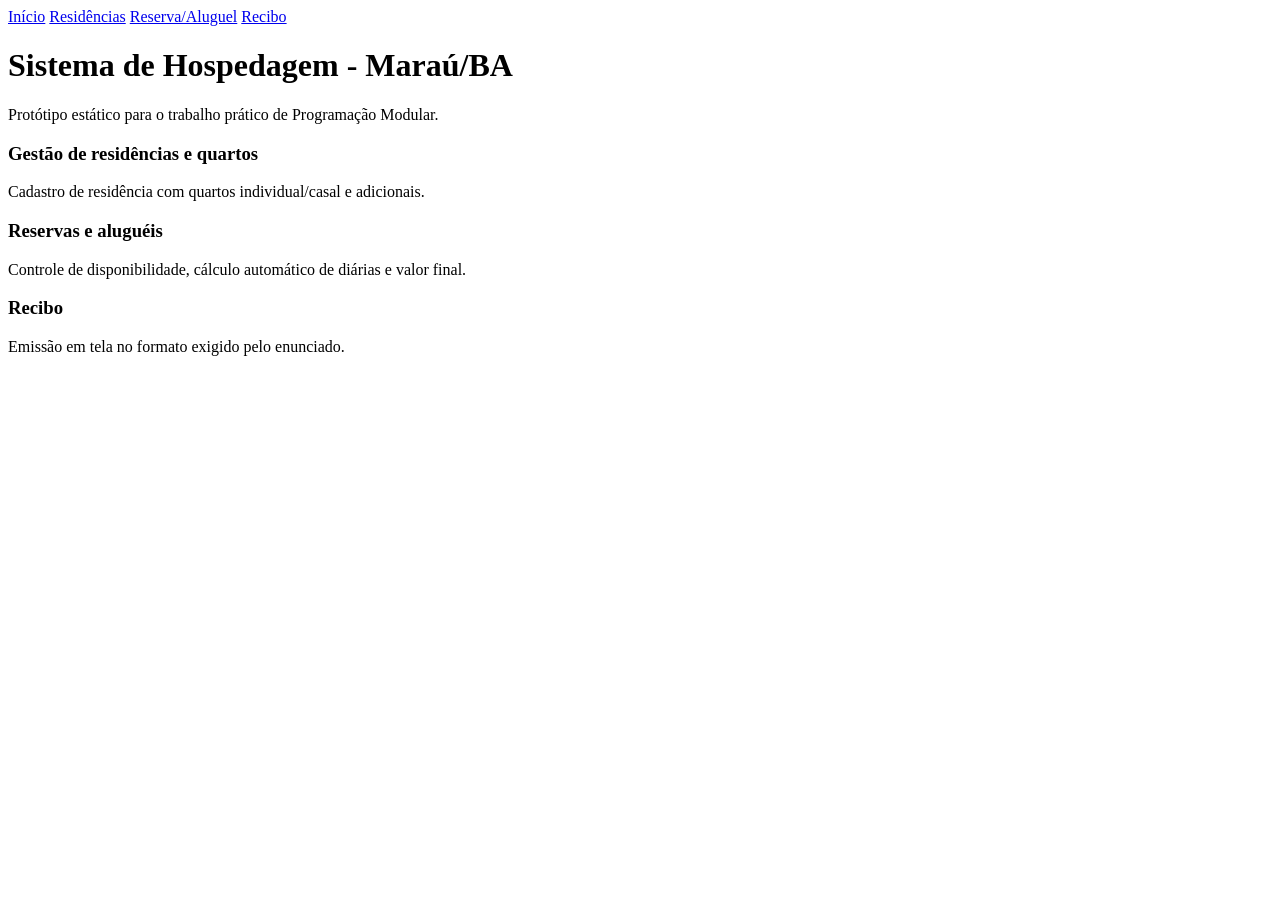
==== web-prototipo/index.html @ ed613fbc "Sprint 1 -  Protótipo" ====
<!DOCTYPE html>
<html lang="pt-BR">
<head>
  <meta charset="UTF-8" />
  <meta name="viewport" content="width=device-width, initial-scale=1.0" />
  <title>Sistema de Hospedagem - Início</title>
  <link rel="stylesheet" href="styles.css" />
</head>
<body>
  <div class="nav">
    <a href="index.html">Início</a>
    <a href="residencias.html">Residências</a>
    <a href="reserva.html">Reserva/Aluguel</a>
    <a href="recibo.html">Recibo</a>
  </div>
  <div class="container">
    <div class="card">
      <h1>Sistema de Hospedagem - Maraú/BA</h1>
      <p>Protótipo estático para o trabalho prático de Programação Modular.</p>
    </div>
    <div class="grid">
      <div class="card">
        <h3>Gestão de residências e quartos</h3>
        <p>Cadastro de residência com quartos individual/casal e adicionais.</p>
      </div>
      <div class="card">
        <h3>Reservas e aluguéis</h3>
        <p>Controle de disponibilidade, cálculo automático de diárias e valor final.</p>
      </div>
      <div class="card">
        <h3>Recibo</h3>
        <p>Emissão em tela no formato exigido pelo enunciado.</p>
      </div>
    </div>
  </div>
</body>
</html>
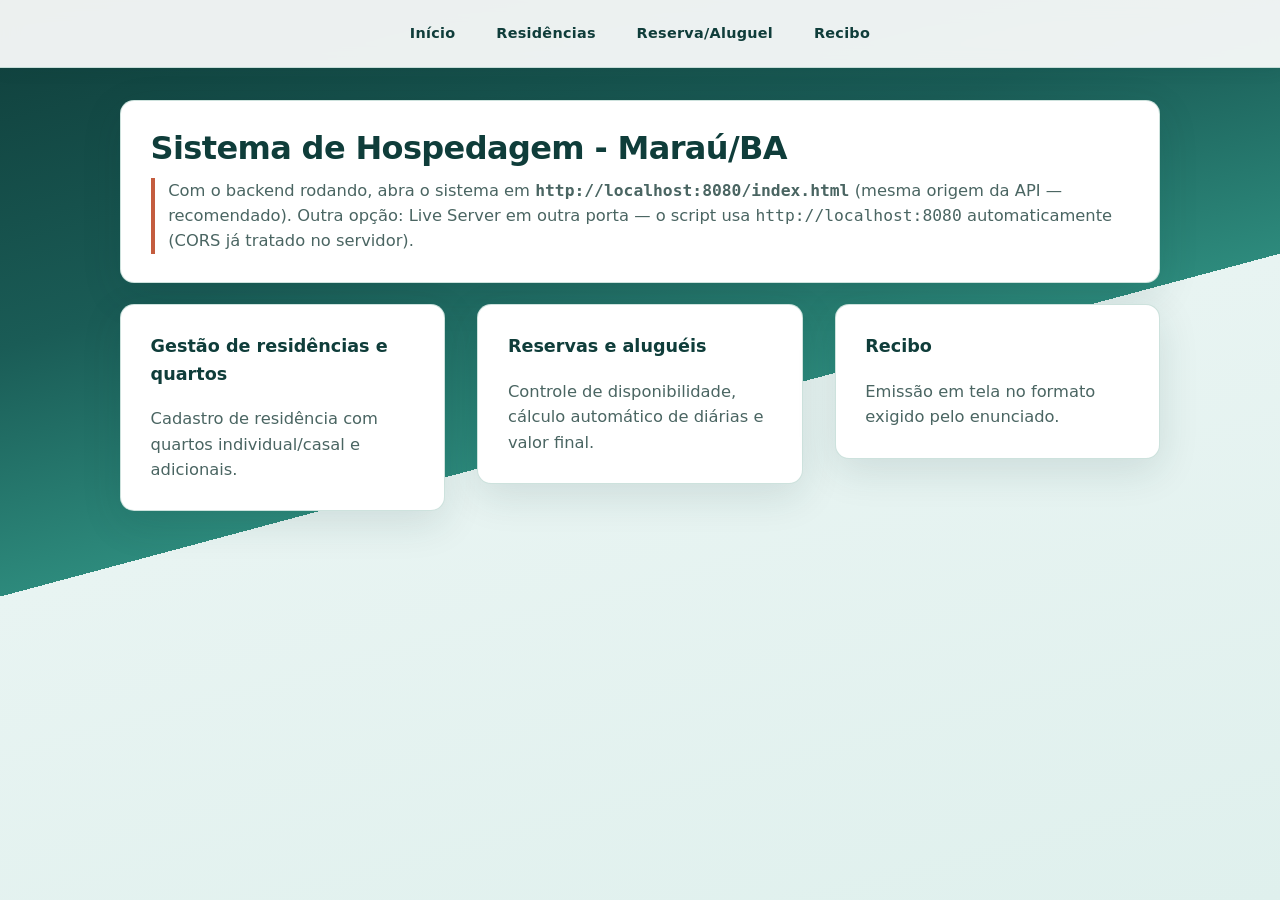
==== commit 73954ccc: "Sprint 2 - Integração" ====
--- a/web-prototipo/index.html
+++ b/web-prototipo/index.html
@@ -16,7 +16,12 @@
   <div class="container">
     <div class="card">
       <h1>Sistema de Hospedagem - Maraú/BA</h1>
-      <p>Protótipo estático para o trabalho prático de Programação Modular.</p>
+      <p>
+        Com o backend rodando, abra o sistema em
+        <strong><code>http://localhost:8080/index.html</code></strong>
+        (mesma origem da API — recomendado). Outra opção: Live Server em outra porta —
+        o script usa <code>http://localhost:8080</code> automaticamente (CORS já tratado no servidor).
+      </p>
     </div>
     <div class="grid">
       <div class="card">
--- a/web-prototipo/styles.css
+++ b/web-prototipo/styles.css
@@ -0,0 +1,409 @@
+/* Maraú / costa — paleta areia + mar */
+:root {
+  --bg-deep: #0f3d3a;
+  --bg-soft: #e8f4f2;
+  --surface: #ffffff;
+  --surface-muted: #f4faf9;
+  --border: #c5ddd8;
+  --text: #1a2e2c;
+  --text-muted: #4a6562;
+  --accent: #c45c3e;
+  --accent-hover: #a84d33;
+  --accent-soft: rgba(196, 92, 62, 0.12);
+  --nav-active: #f0c9a8;
+  --shadow: 0 12px 40px rgba(15, 61, 58, 0.12);
+  --shadow-sm: 0 4px 14px rgba(15, 61, 58, 0.08);
+  --radius: 14px;
+  --radius-sm: 10px;
+  --font: "Segoe UI", system-ui, -apple-system, sans-serif;
+}
+
+*,
+*::before,
+*::after {
+  box-sizing: border-box;
+}
+
+html {
+  scroll-behavior: smooth;
+}
+
+body {
+  margin: 0;
+  min-height: 100vh;
+  font-family: var(--font);
+  font-size: 1rem;
+  line-height: 1.55;
+  color: var(--text);
+  background: linear-gradient(
+      165deg,
+      var(--bg-deep) 0%,
+      #1a5c56 28%,
+      #2d8a7c 48%,
+      var(--bg-soft) 48%,
+      #dff0ed 100%
+    )
+    fixed;
+  background-size: 100% 100%;
+}
+
+/* ---------- Navegação ---------- */
+.nav {
+  position: sticky;
+  top: 0;
+  z-index: 100;
+  display: flex;
+  flex-wrap: wrap;
+  align-items: center;
+  justify-content: center;
+  gap: 0.35rem;
+  padding: 0.85rem 1rem;
+  background: rgba(255, 255, 255, 0.92);
+  backdrop-filter: blur(10px);
+  border-bottom: 1px solid var(--border);
+  box-shadow: var(--shadow-sm);
+}
+
+.nav a {
+  display: inline-flex;
+  align-items: center;
+  padding: 0.55rem 1.1rem;
+  font-size: 0.9rem;
+  font-weight: 600;
+  letter-spacing: 0.02em;
+  color: var(--bg-deep);
+  text-decoration: none;
+  border-radius: 999px;
+  transition: background 0.2s ease, color 0.2s ease, transform 0.15s ease;
+}
+
+.nav a:hover {
+  background: var(--accent-soft);
+  color: var(--accent-hover);
+}
+
+.nav a:focus-visible {
+  outline: 2px solid var(--accent);
+  outline-offset: 2px;
+}
+
+/* ---------- Layout ---------- */
+.container {
+  width: min(1040px, 100% - 2rem);
+  margin: 0 auto;
+  padding: 2rem 0 3rem;
+}
+
+/* ---------- Cards ---------- */
+.card {
+  background: var(--surface);
+  border-radius: var(--radius);
+  padding: 1.75rem 1.85rem;
+  margin-bottom: 1.35rem;
+  border: 1px solid rgba(197, 221, 216, 0.85);
+  box-shadow: var(--shadow);
+}
+
+.card:last-child {
+  margin-bottom: 0;
+}
+
+.card h1 {
+  margin: 0 0 0.65rem;
+  font-size: clamp(1.55rem, 3vw, 2rem);
+  font-weight: 700;
+  letter-spacing: -0.02em;
+  color: var(--bg-deep);
+  line-height: 1.2;
+}
+
+.card h2 {
+  margin: 0 0 1.25rem;
+  padding-bottom: 0.65rem;
+  font-size: 1.35rem;
+  font-weight: 700;
+  color: var(--bg-deep);
+  border-bottom: 2px solid var(--accent-soft);
+}
+
+.card h3 {
+  margin: 0 0 0.5rem;
+  font-size: 1.1rem;
+  font-weight: 700;
+  color: var(--bg-deep);
+}
+
+.card > p {
+  margin: 0;
+  color: var(--text-muted);
+  font-size: 1.02rem;
+}
+
+.card .grid > div > p {
+  margin: 0;
+  font-size: 0.95rem;
+  color: var(--text-muted);
+}
+
+/* ---------- Grade ---------- */
+.grid {
+  display: grid;
+  grid-template-columns: repeat(auto-fit, minmax(240px, 1fr));
+  gap: 1.35rem 2rem;
+  align-items: start;
+}
+
+.grid > div {
+  display: flex;
+  flex-direction: column;
+  gap: 0.65rem;
+}
+
+/* ---------- Formulários ---------- */
+label {
+  font-size: 0.78rem;
+  font-weight: 700;
+  text-transform: uppercase;
+  letter-spacing: 0.06em;
+  color: var(--text-muted);
+}
+
+input[type="text"],
+input[type="datetime-local"],
+select {
+  width: 100%;
+  padding: 0.65rem 0.85rem;
+  font-family: inherit;
+  font-size: 0.95rem;
+  color: var(--text);
+  background: var(--surface-muted);
+  border: 1px solid var(--border);
+  border-radius: var(--radius-sm);
+  transition: border-color 0.2s ease, box-shadow 0.2s ease, background 0.2s ease;
+}
+
+input:hover,
+select:hover {
+  border-color: #9bc4bc;
+}
+
+input:focus-visible,
+select:focus-visible {
+  outline: none;
+  border-color: var(--accent);
+  box-shadow: 0 0 0 3px var(--accent-soft);
+  background: var(--surface);
+}
+
+.card > label {
+  display: block;
+  margin-top: 1rem;
+  margin-bottom: 0.35rem;
+}
+
+.card > select {
+  max-width: min(360px, 100%);
+  margin-bottom: 0.35rem;
+}
+
+.hint {
+  margin: 0 0 1rem;
+  font-size: 0.92rem;
+  color: var(--text-muted);
+}
+
+.hint code {
+  font-size: 0.88em;
+  padding: 0.12rem 0.35rem;
+  background: var(--surface-muted);
+  border-radius: 6px;
+}
+
+.subtitulo-form {
+  margin: 0 0 0.5rem;
+  font-size: 0.95rem;
+  font-weight: 700;
+  color: var(--bg-deep);
+}
+
+.chk-line {
+  display: flex;
+  align-items: center;
+  gap: 0.5rem;
+  margin-top: 0.35rem;
+  text-transform: none;
+  letter-spacing: normal;
+  font-weight: 600;
+}
+
+.chk-line input {
+  width: auto;
+}
+
+.lista-simples {
+  margin: 1rem 0 0;
+  padding-left: 1.25rem;
+  color: var(--text-muted);
+}
+
+.lista-simples li {
+  margin-bottom: 0.35rem;
+}
+
+.banner {
+  margin-bottom: 1rem;
+  padding: 0.75rem 1rem;
+  border-radius: var(--radius-sm);
+  font-size: 0.95rem;
+}
+
+.banner.hidden {
+  display: none;
+}
+
+.msg-ok {
+  background: #e6f5ef;
+  border: 1px solid #9dcfb5;
+  color: #1a4d35;
+}
+
+.msg-err {
+  background: #fdecef;
+  border: 1px solid #e8b4bc;
+  color: #7a1e2e;
+}
+
+.btn-secondary {
+  margin-top: 0;
+  margin-right: 0.75rem;
+  background: linear-gradient(135deg, #3d7a73 0%, #5a9e96 100%);
+  box-shadow: 0 4px 16px rgba(61, 122, 115, 0.35);
+}
+
+.btn-secondary:hover {
+  box-shadow: 0 6px 22px rgba(61, 122, 115, 0.42);
+}
+
+input[type="number"] {
+  width: 100%;
+  padding: 0.65rem 0.85rem;
+  font-family: inherit;
+  font-size: 0.95rem;
+  color: var(--text);
+  background: var(--surface-muted);
+  border: 1px solid var(--border);
+  border-radius: var(--radius-sm);
+}
+
+/* ---------- Botões ---------- */
+.btn {
+  margin-top: 1.35rem;
+  display: inline-flex;
+  align-items: center;
+  justify-content: center;
+  padding: 0.72rem 1.6rem;
+  font-family: inherit;
+  font-size: 0.92rem;
+  font-weight: 700;
+  letter-spacing: 0.04em;
+  text-transform: uppercase;
+  color: #fff;
+  background: linear-gradient(135deg, var(--accent) 0%, #d4785c 100%);
+  border: none;
+  border-radius: var(--radius-sm);
+  cursor: pointer;
+  box-shadow: 0 4px 16px rgba(196, 92, 62, 0.35);
+  transition: transform 0.15s ease, box-shadow 0.2s ease, filter 0.2s ease;
+}
+
+.btn:hover {
+  filter: brightness(1.05);
+  box-shadow: 0 6px 22px rgba(196, 92, 62, 0.42);
+}
+
+.btn:active {
+  transform: translateY(1px);
+}
+
+.btn:focus-visible {
+  outline: 2px solid var(--bg-deep);
+  outline-offset: 3px;
+}
+
+/* ---------- Recibo ---------- */
+.receipt {
+  margin-top: 0.5rem;
+  padding: 1.35rem 1.5rem;
+  font-family: ui-monospace, "Cascadia Code", "Consolas", monospace;
+  font-size: 0.95rem;
+  line-height: 1.85;
+  color: var(--text);
+  white-space: pre-line;
+  background: linear-gradient(180deg, #fdfcfa 0%, var(--surface-muted) 100%);
+  border: 2px dashed var(--border);
+  border-radius: var(--radius-sm);
+  box-shadow: inset 0 1px 0 rgba(255, 255, 255, 0.9);
+}
+
+/* ---------- Home: destaque ---------- */
+.container > .card:first-child h1 + p {
+  padding-left: 0.85rem;
+  border-left: 4px solid var(--accent);
+}
+
+.container > .grid .card {
+  transition: transform 0.2s ease, box-shadow 0.2s ease;
+}
+
+.container > .grid .card:hover {
+  transform: translateY(-3px);
+  box-shadow: 0 16px 48px rgba(15, 61, 58, 0.14);
+}
+
+/* ---------- Impressão (recibo) ---------- */
+@media print {
+  body {
+    background: #fff;
+  }
+
+  .nav {
+    display: none;
+  }
+
+  .container {
+    width: 100%;
+    padding: 0;
+  }
+
+  .card {
+    border: none;
+    box-shadow: none;
+    padding: 0;
+  }
+
+  .receipt {
+    border: 1px solid #ccc;
+    box-shadow: none;
+  }
+
+  .btn {
+    display: none;
+  }
+}
+
+/* ---------- Acessibilidade / prefers ---------- */
+@media (prefers-reduced-motion: reduce) {
+  html {
+    scroll-behavior: auto;
+  }
+
+  *,
+  *::before,
+  *::after {
+    transition-duration: 0.01ms !important;
+  }
+
+  .container > .grid .card:hover {
+    transform: none;
+  }
+}
